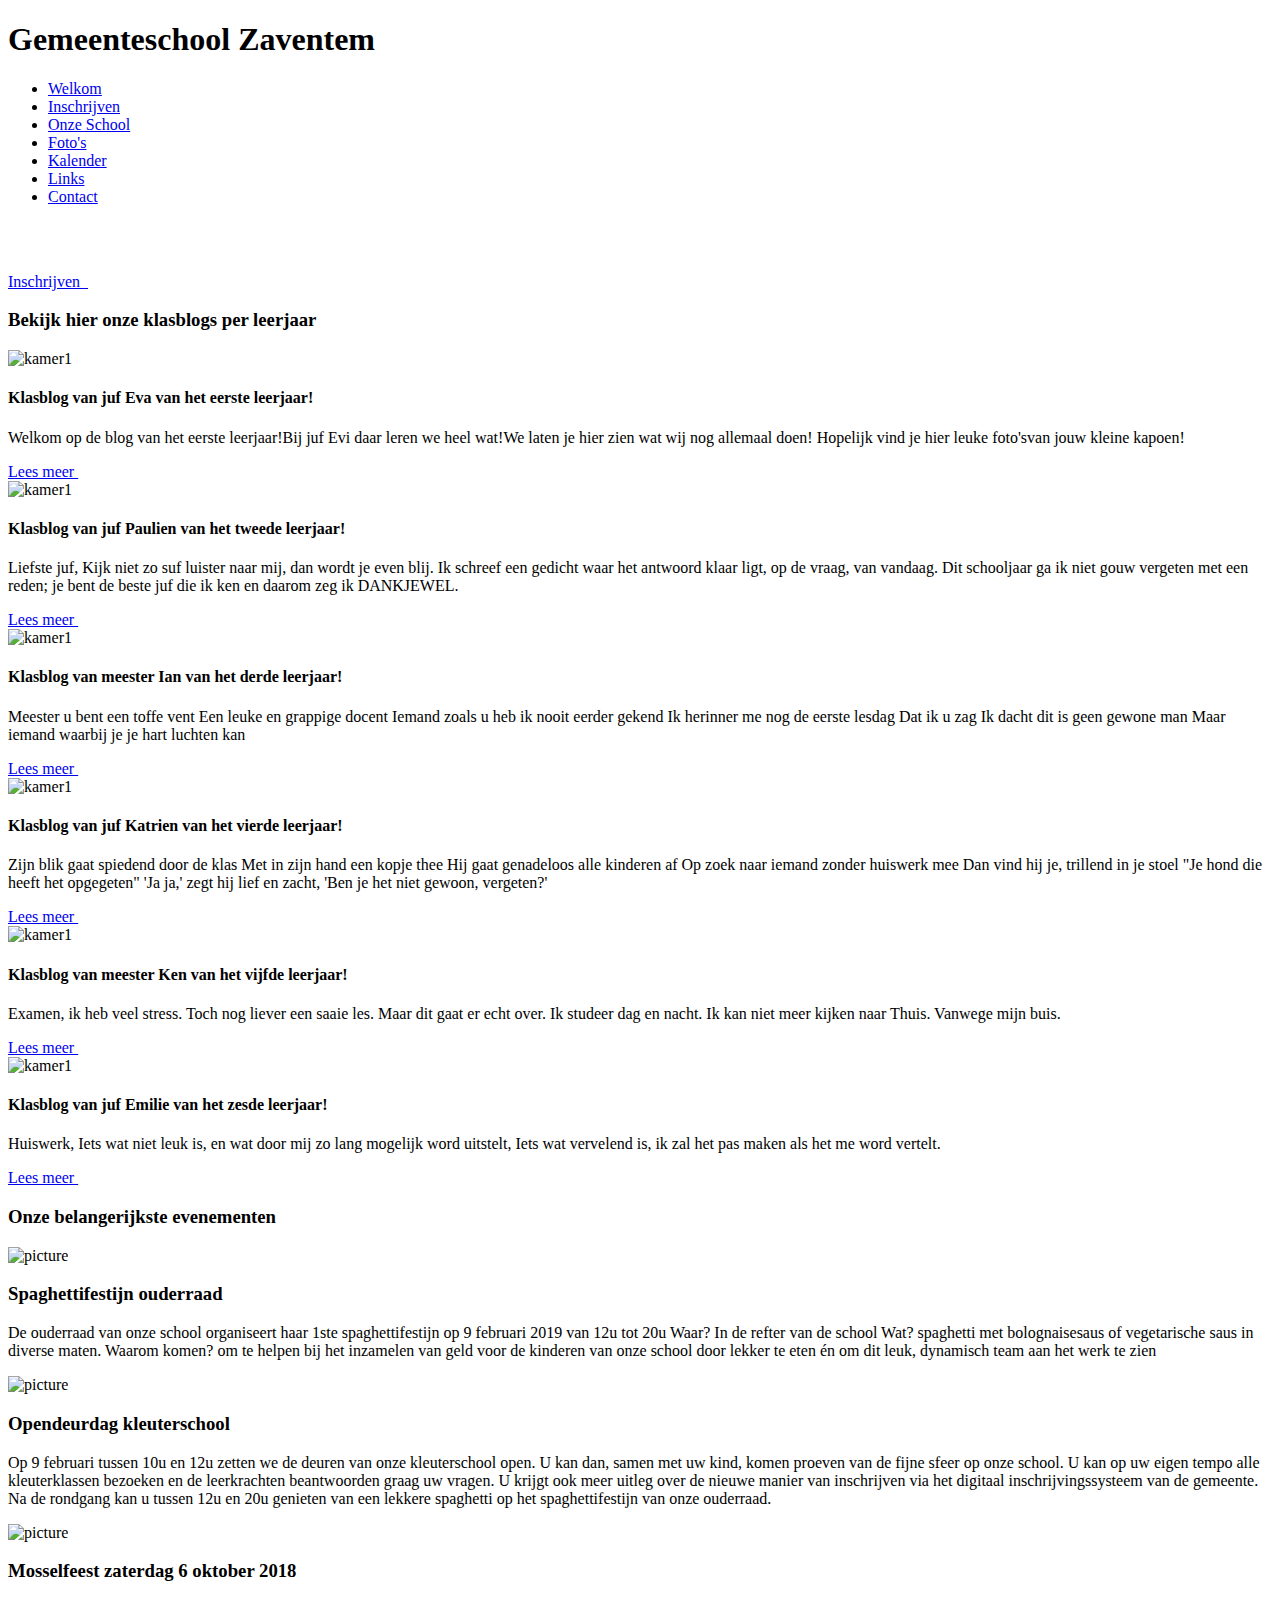
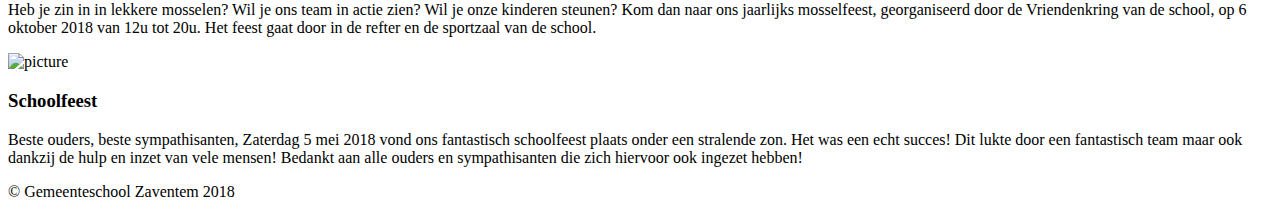
==== gdmgent-1819-ux-2ek-spindelphine-master/index.html @ dea1932c "Add files via upload" ====
<!DOCTYPE html>
<html lang="nl">

<head>
    <meta charset="UTF-8">
    <meta name="viewport" content="width=device-width, initial-scale=1.0">
    <meta http-equiv="X-UA-Compatible" content="ie=edge">
    <link href="https://fonts.googleapis.com/css?family=Roboto:400,500,700,900&display=swap" rel="stylesheet">
    <script defer src="https://use.fontawesome.com/releases/v5.0.10/js/all.js"
        integrity="sha384-slN8GvtUJGnv6ca26v8EzVaR9DC58QEwsIk9q1QXdCU8Yu8ck/tL/5szYlBbqmS+" crossorigin="anonymous">
    </script>
    <link rel="stylesheet" href="assets/css/variables.css">
    <link rel="stylesheet" href="assets/css/reset.css">
    <link rel="stylesheet" href="assets/css/style.css">
    <title>Gemeenteschool Zaventem</title>
</head>

<body>
    <header>
        <nav>
            <h1>Gemeenteschool Zaventem</h1>
            <ul>
                <li><a class="active" href="#">Welkom</a></li>
                <li><a href="#">Inschrijven</a></li>
                <li><a href="#">Onze School</a></li>
                <li><a href="#">Foto's</a></li>
                <li><a href="#">Kalender</a></li>
                <li><a href="#">Links</a></li>
                <li><a href="#">Contact</a></li>
            </ul>
            </div>
        </nav>
    </header>

    <main>
        <div>
            <section id="banner" class="container">
                <h2><br /></h2>
                <article>
                    <a href="#" class="cta">Inschrijven &nbsp;<i class="far fa-arrow-alt-circle-right"></i></a>
                </article>
            </section>
        </div>

        <div class="container" id="klasblogs">
            <h3>Bekijk hier onze klasblogs per leerjaar</h3>
            <section>
                <div class="klas">
                    <div>
                        <img src="images/eerste.jpg" alt="kamer1">
                        <h4>Klasblog van juf Eva van het eerste leerjaar!</h4>
                        <div class="shadow"></div>
                    </div>
                    <p>Welkom op de blog van het eerste leerjaar!
                        ​Bij juf Evi
                        daar leren we heel wat!
                        ​We laten je hier zien wat wij
                        nog allemaal doen!
                        Hopelijk vind je hier leuke foto's
                        ​van jouw kleine kapoen!</p>
                    <a href="#" class="cta">Lees meer&nbsp;<i class="far fa-arrow-alt-circle-right"></i></a>
                </div>
                <div class="klas">
                    <div>
                        <img src="images/tweede.jpg" alt="kamer1">
                        <h4>Klasblog van juf Paulien van het tweede leerjaar!</h4>
                        <div class="shadow"></div>
                    </div>
                    <p>Liefste juf,
                        Kijk niet zo suf
                        luister naar mij,
                        dan wordt je even blij.
                        Ik schreef een gedicht
                        waar het antwoord klaar ligt,
                        op de vraag,
                        van vandaag.
                        Dit schooljaar ga ik niet gouw vergeten
                        met een reden;
                        je bent de beste juf die ik ken
                        en daarom zeg ik DANKJEWEL.</p>
                    <a href="#" class="cta">Lees meer&nbsp;<i class="far fa-arrow-alt-circle-right"></i></a>
                </div>
                <div class="klas">
                    <div>
                        <img src="images/derde.jpg" alt="kamer1">
                        <h4>Klasblog van meester Ian van het derde leerjaar!</h4>
                        <div class="shadow"></div>
                    </div>
                    <p>Meester u bent een toffe vent
                        Een leuke en grappige docent
                        Iemand zoals u heb ik nooit eerder gekend
                        Ik herinner me nog de eerste lesdag
                        Dat ik u zag
                        Ik dacht dit is geen gewone man
                        Maar iemand waarbij je je hart luchten kan
                    </p>
                    <a href="#" class="cta">Lees meer&nbsp;<i class="far fa-arrow-alt-circle-right"></i></a>
                </div>
                <div class="klas">
                    <div>
                        <img src="images/vierde.jpg" alt="kamer1">
                        <h4>Klasblog van juf Katrien van het vierde leerjaar!</h4>
                        <div class="shadow"></div>
                    </div>
                    <p>Zijn blik gaat spiedend door de klas
                        Met in zijn hand een kopje thee
                        Hij gaat genadeloos alle kinderen af
                        Op zoek naar iemand zonder huiswerk mee
                        Dan vind hij je, trillend in je stoel
                        "Je hond die heeft het opgegeten"
                        'Ja ja,' zegt hij lief en zacht,
                        'Ben je het niet gewoon, vergeten?'
                    </p>
                    <a href="#" class="cta">Lees meer&nbsp;<i class="far fa-arrow-alt-circle-right"></i></a>
                </div>
                <div class="klas">
                    <div>
                        <img src="images/vijfde.jpg" alt="kamer1">
                        <h4>Klasblog van meester Ken van het vijfde leerjaar!</h4>
                        <div class="shadow"></div>
                    </div>
                    <p>Examen,
                        ik heb veel stress.

                        Toch nog liever een saaie les.

                        Maar dit gaat er echt over.
                        Ik studeer dag en nacht.

                        Ik kan niet meer kijken naar Thuis.
                        Vanwege mijn buis.</p>
                    <a href="#" class="cta">Lees meer&nbsp;<i class="far fa-arrow-alt-circle-right"></i></a>
                </div>
                <div class="klas">
                    <div>
                        <img src="images/zesde.jpg" alt="kamer1">
                        <h4>Klasblog van juf Emilie van het zesde leerjaar!</h4>
                        <div class="shadow"></div>
                    </div>
                    <p>Huiswerk,
                        Iets wat niet leuk is, en wat door mij zo lang mogelijk word uitstelt,
                        Iets wat vervelend is, ik zal het pas maken als het me word vertelt.
                    </p>
                    <a href="#" class="cta">Lees meer&nbsp;<i class="far fa-arrow-alt-circle-right"></i></a>
                </div>
            </section>
        </div>

        <div id="extra">
            <div class="container">
                <h3>Onze belangerijkste evenementen</h3>
                <section class="extracard">
                    <div>
                        <img src="images/spaghet.jpg" alt="picture">
                        <article>
                            <h3>Spaghettifestijn ouderraad </h3>
                            <p>De ouderraad van onze school organiseert haar 1ste spaghettifestijn op

                                9 februari 2019 van 12u tot 20u

                                Waar? In de refter van de school

                                Wat? spaghetti met bolognaisesaus of vegetarische saus in diverse maten.

                                Waarom komen?
                                om te helpen bij het inzamelen van geld voor de kinderen van onze school door lekker te
                                eten én om dit leuk, dynamisch team aan het werk te zien</p>
                        </article>
                    </div>
                </section>
                <section class="extracard">
                    <div>
                        <img src="images/kid.jpg" alt="picture">
                        <article>
                            <h3>Opendeurdag kleuterschool</h3>
                            <p>Op 9 februari tussen 10u en 12u zetten we de deuren van onze kleuterschool open.

                                U kan dan, samen met uw kind, komen proeven van de fijne sfeer op onze school. U kan op
                                uw eigen tempo alle kleuterklassen bezoeken en de leerkrachten beantwoorden graag uw
                                vragen.

                                U krijgt ook meer uitleg over de nieuwe manier van inschrijven via het digitaal
                                inschrijvingssysteem van de gemeente.

                                Na de rondgang kan u tussen 12u en 20u genieten van een lekkere spaghetti op het
                                spaghettifestijn van onze ouderraad.
                            </p>
                        </article>
                    </div>
                </section>
                <section class="extracard">
                    <div>
                        <img src="images/mussels.jpg" alt="picture">
                        <article>
                            <h3>Mosselfeest zaterdag 6 oktober 2018</h3>
                            <p>Heb je zin in in lekkere mosselen?

                                Wil je ons team in actie zien?

                                Wil je onze kinderen steunen?

                                Kom dan naar ons jaarlijks mosselfeest, georganiseerd door de Vriendenkring van de
                                school, op 6 oktober 2018 van 12u tot 20u.

                                Het feest gaat door in de refter en de sportzaal van de school.</p>
                        </article>
                    </div>
                </section>
                <section class="extracard">
                    <div>
                        <img src="images/feest.jpg" alt="picture">
                        <article>
                            <h3>Schoolfeest</h3>
                            <p>Beste ouders, beste sympathisanten,
                                Zaterdag 5 mei 2018 vond ons fantastisch schoolfeest plaats onder een stralende zon.
                                Het was een echt succes! Dit lukte door een fantastisch team maar ook dankzij de hulp en
                                inzet van vele mensen!
                                Bedankt aan alle ouders en sympathisanten die zich hiervoor ook ingezet hebben!</p>
                        </article>
                    </div>
                </section>
            </div>
        </div>
        <footer>

            <p>© Gemeenteschool Zaventem 2018</p>
        </footer>
    </main>
</body>

</html>
---- gdmgent-1819-ux-2ek-spindelphine-master/assets/css/variables.css ----
:root {
  /** Colours */
  --c-blauw: #32c5c5;
  --c-white: white;
  --c-divide: #f7fafc;
  --c-text: #525252;
  --c-black: black;
  --c-roos: rgb(255, 98, 98);
  --c-cta: rgb(46, 191, 155);
  --c-mute: #C6C6C6;


  /** Fonts */
  --f-font:'Roboto', sans-serif;

  /** Font-weights */
  --f-regular: 400;
  --f-regular: var(--f-reg);
  --f-medium: 500;
  --f-med: var(--f-medium);
  --f-bold: 700;
  --f-black: 900;

  /** Unit */
  --unit: 8px;
  --unit2: calc(2 * var(--unit));
  --unit3: calc(3 * var(--unit));
  --unit4: calc(4 * var(--unit));
  --unit6: calc(2 * var(--unit3));
  --unit8: calc(4 * var(--unit2));

}
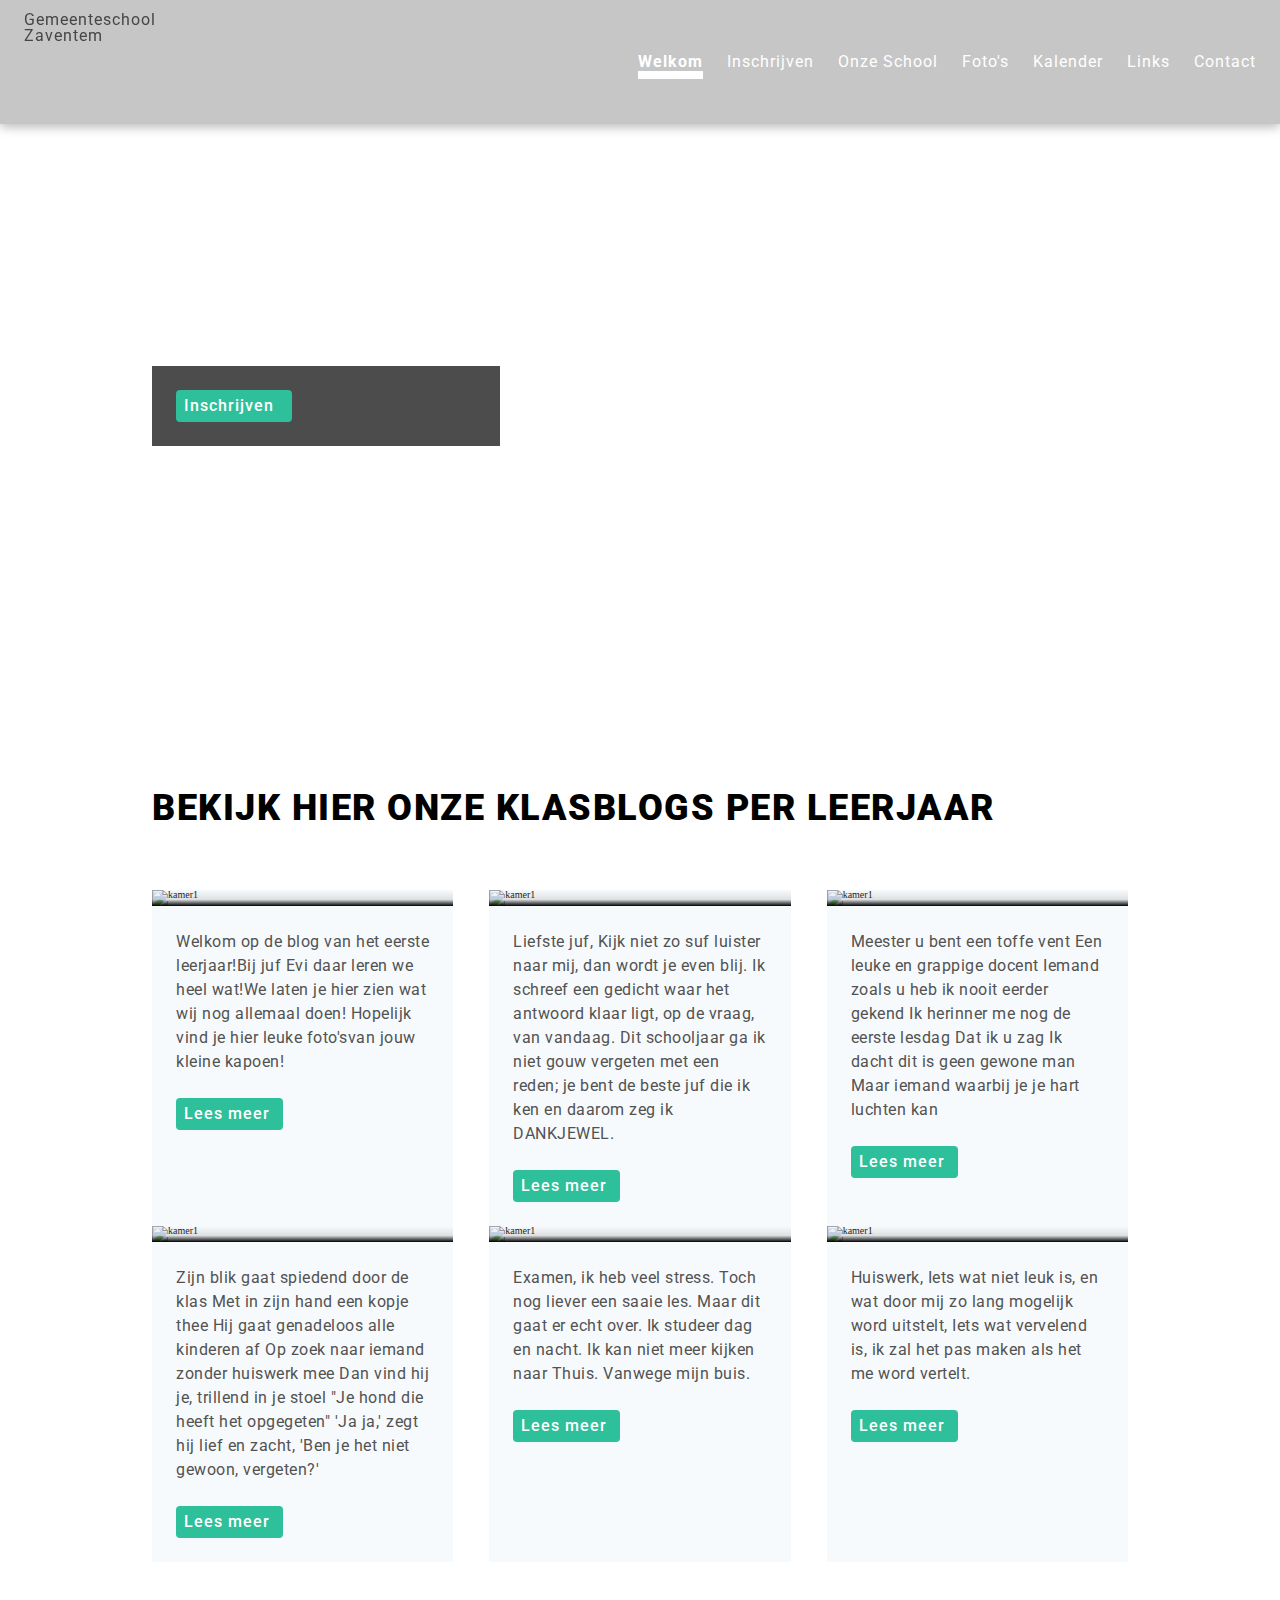
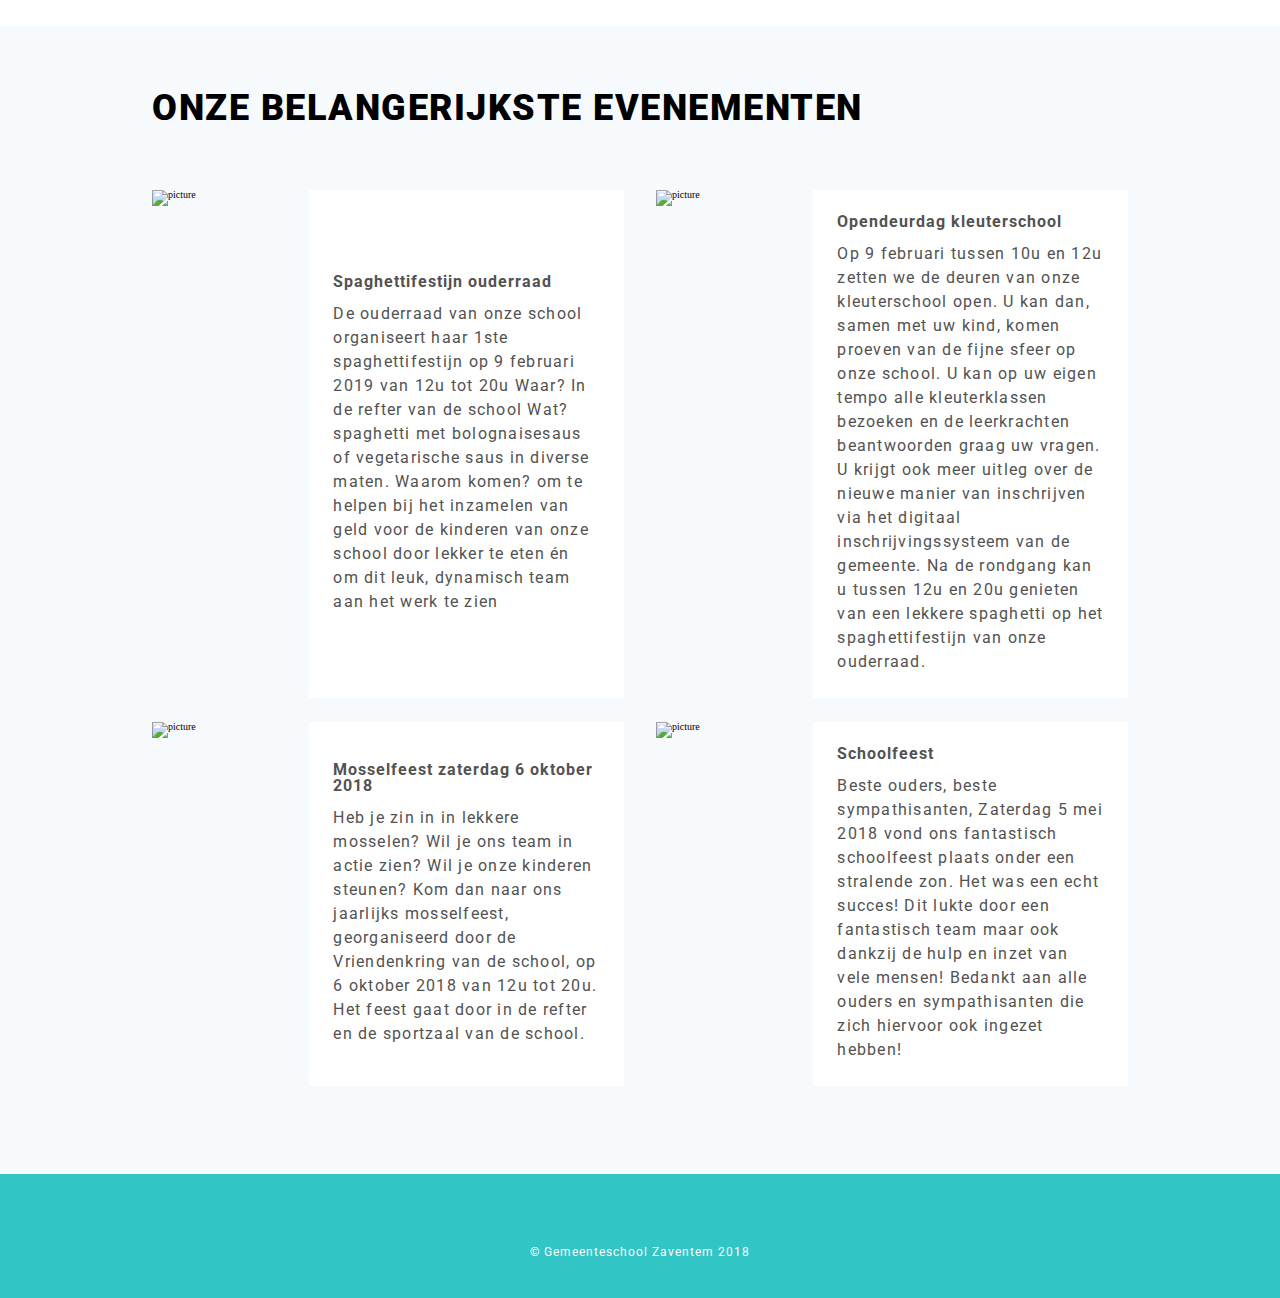
==== commit 668642ff: "Update index.html" ====
--- a/gdmgent-1819-ux-2ek-spindelphine-master/index.html
+++ b/gdmgent-1819-ux-2ek-spindelphine-master/index.html
@@ -12,6 +12,8 @@
     <link rel="stylesheet" href="assets/css/variables.css">
     <link rel="stylesheet" href="assets/css/reset.css">
     <link rel="stylesheet" href="assets/css/style.css">
+    <link rel="stylesheet" href="assets/css/base.css">
+    <link rel="stylesheet" href="assets/css/main.css">
     <title>Gemeenteschool Zaventem</title>
 </head>
 
@@ -228,4 +230,4 @@
     </main>
 </body>
 
-</html>+</html>
--- a/gdmgent-1819-ux-2ek-spindelphine-master/assets/css/base.css
+++ b/gdmgent-1819-ux-2ek-spindelphine-master/assets/css/base.css
@@ -0,0 +1,102 @@
+html {
+  height: 100%;
+}
+
+body {
+  font-family: var(--t-body);
+  height: inherit;
+  margin: 0;
+}
+/*reset*/
+html, body, div, span, applet, object, iframe,
+h1, h2, h3, h4, h5, h6, p, blockquote, pre,
+a, abbr, acronym, address, big, cite, code,
+del, dfn, em, img, ins, kbd, q, s, samp,
+small, strike, strong, sub, sup, tt, var,
+b, u, i, center,
+dl, dt, dd, ol, ul, li,
+fieldset, form, label, legend,
+table, caption, tbody, tfoot, thead, tr, th, td,
+article, aside, canvas, details, embed, 
+figure, figcaption, footer, header, hgroup, 
+menu, nav, output, ruby, section, summary,
+time, mark, audio, video {
+	margin: 0;
+	padding: 0;
+	border: 0;
+	font-size: 100%;
+	font: inherit;
+	vertical-align: baseline;
+	z-index: 600;
+}
+
+
+/* HTML5 display-role reset for older browsers */
+article, aside, details, figcaption, figure, 
+footer, header, hgroup, menu, nav, section {
+	display: block;
+}
+
+body {
+	line-height: 1;
+}
+
+/***** Common Formatting *****/
+blockquote {
+margin:1.25em;
+padding:1.25em 1.25em 0 1.25em;
+}
+
+blockquote:before, blockquote:after,
+q:before, q:after {
+	content: '';
+	content: none;
+}
+ 
+sup {
+position:relative;
+bottom:0.3em;
+vertical-align:baseline;
+}
+ 
+sub {
+position:relative;
+bottom:-0.2em;
+vertical-align:baseline;
+}
+ 
+acronym, abbr {
+cursor:help;
+letter-spacing:1px;
+border-bottom:1px dashed;
+}
+
+ 
+/***** Forms *****/
+ 
+form {
+display:inline;
+}
+ 
+input, select, textarea {
+	font:1em Arial, Helvetica, sans-serif;
+}
+ 
+textarea {
+	width:100%;
+	line-height:1.25;
+}
+ 
+label {
+	cursor:pointer;
+}
+ 
+/***** Tables *****/
+table {
+	border-collapse: collapse;
+	border-spacing: 0;
+}
+ 
+table tr td {
+	padding:2px;
+}
--- a/gdmgent-1819-ux-2ek-spindelphine-master/assets/css/main.css
+++ b/gdmgent-1819-ux-2ek-spindelphine-master/assets/css/main.css
@@ -0,0 +1,364 @@
+html {
+    font-size: calc(62.5%);
+    line-height: calc(62.5%);
+    font-family: "robot", "sans-serif"
+}
+
+a,
+p,
+h1,
+h2,
+h3,
+h4,
+span,
+sub {
+    font-family: 'Roboto', sans-serif;
+    color: var(--c-text);
+    letter-spacing: .1rem;
+    font-size: 1.6rem;
+    transition: .2s;
+}
+
+header {
+    display: flex;
+    flex-direction: column;
+    justify-content: space-between;
+    width: 100%;
+    box-sizing: border-box;
+}
+
+header input[type="checkbox"] {
+    display: none;
+}
+
+header div>ul:first-of-type {
+    justify-self: flex-end;
+    padding: var(--unit2) var(--unit3);
+}
+
+header nav {
+    background: var(--c-mute);
+    z-index: 1;
+    display: flex;
+    flex-direction: row;
+    justify-content: space-between;
+    align-items: center;
+    padding: 12px var(--unit3);
+    box-shadow: 0px 3px 10px 0px rgba(0, 0, 0, 0.28);
+}
+
+header nav>ul {
+    display: flex;
+    align-items: center;
+    height: 100%;
+}
+
+header div>ul {
+    display: flex;
+    justify-content: flex-end;
+    list-style: none;
+}
+
+header li {
+    display: inline-block;
+}
+
+header li:not(:first-of-type):not(.dropcontent),
+header input {
+    margin-left: var(--unit3);
+}
+
+header nav a {
+    color: var(--c-white);
+}
+
+header input {
+    border: none;
+    background: rgba(255, 255, 255, 0.9);
+    border-radius: 50px;
+    padding: var(--unit);
+    margin-right: calc(var(--unit) / 2);
+    font-family: "roboto";
+    font-size: 1.6rem;
+}
+
+a {
+    text-decoration: none;
+}
+
+header h1 {
+    display: inline-block;
+    width: 100px;
+    height: 100px;
+    background-repeat: no-repeat;
+    background-image: url("../../brand/logo.png");
+    filter: brightness(85%);
+}
+
+.active {
+    font-weight: var(--f-bold);
+    border-bottom: var(--unit) solid var(--c-white);
+
+}
+
+nav li:hover {
+    text-shadow: 0 0 1px var(--c-white), 0 0 1px var(--c-white);
+}
+
+
+/* de pagina*/
+/* eerst de banner*/
+
+.container {
+    box-sizing: border-box;
+    margin: 0 auto;
+    max-width: 1024px;
+    width: 100%;
+    padding: var(--unit3);
+}
+
+main>div:first-of-type {
+    background: url("../../images/banner.jpg") no-repeat;
+    background-position: center;
+    background-size: cover;
+    height: 50vh;
+    min-height: 350px;
+    max-height: 500px;
+    padding: var(--unit4);
+}
+
+#banner article * {
+    color: var(--c-white);
+    z-index: 1;
+}
+
+h2 {
+
+    display: inline-block;
+    color: var(--c-white);
+    text-transform: uppercase;
+    font-size: 3.6rem;
+    font-weight: var(--f-black);
+    line-height: 5rem;
+    text-shadow: 4px 4px 10px rgba(0, 0, 0, 0.5);
+}
+
+article {
+    background: rgba(0, 0, 0, .7);
+    margin-top: var(--unit6);
+    max-width: 300px;
+    padding: var(--unit3);
+    display: flex;
+    flex-direction: column;
+}
+
+article h3 {
+    font-weight: var(--f-bold);
+}
+
+article p {
+    margin: calc(var(--unit2) - (var(--unit) / 2)) 0 var(--unit4);
+    letter-spacing: .125rem;
+    line-height: 2.1rem;
+}
+
+.cta {
+    color: var(--c-white);
+    background-color: var(--c-cta);
+    font-weight: var(--f-med);
+    padding: var(--unit);
+    border-radius: 4px;
+    align-self: flex-start;
+}
+
+#klasblogs {
+    padding-bottom: var(--unit8);
+}
+
+#klasblogs section {
+    background: var(--c-white);
+    display: flex;
+    flex-wrap: wrap;
+    flex-direction: row;
+    justify-content: space-between;
+}
+
+div>h3 {
+    font-size: 3.6rem;
+    color: var(--c-groen);
+    font-weight: var(--f-black);
+    text-transform: uppercase;
+    letter-spacing: .15rem;
+    margin: calc(var(--unit) + var(--unit4)) 0 var(--unit8);
+}
+
+.klas {
+    flex-basis: calc((100% / 3) - var(--unit3));
+    background-color: var(--c-divide);
+}
+
+.klas>div {
+    position: relative;
+    overflow: hidden;
+    max-height: 240px;
+}
+
+.klas img {
+    float: left;
+    z-index: 1;
+    width: 100%;
+    top: 0;
+    left: 0;
+    transition: .2s ease-out;
+}
+
+.klas:hover img {
+    transform: scale(1.05);
+    transform-origin: center;
+}
+
+.klas .shadow {
+    z-index: 2;
+    background: linear-gradient(to bottom, rgba(255, 255, 255, 0) 0%, rgba(255, 255, 255, 0.01) 1%, rgba(172, 172, 172, 0.33) 59%, rgba(0, 0, 0, 1) 100%);
+    position: absolute;
+    height: 100%;
+    width: 100%;
+    bottom: 0;
+}
+
+.klas h4 {
+    z-index: 3;
+    position: absolute;
+    width: 100%;
+    box-sizing: border-box;
+    bottom: 0;
+    font-size: 2.4rem;
+    line-height: 2.9rem;
+    font-weight: var(--f-black);
+    padding: var(--unit3);
+    color: var(--c-white);
+}
+
+.klas p,
+.klas .cta {
+    margin: var(--unit3);
+    float: left;
+}
+
+.klas p {
+    letter-spacing: .05rem;
+    line-height: 2.4rem;
+    margin-bottom: 0;
+}
+
+#extra {
+    background: var(--c-divide);
+    padding-bottom: var(--unit8)
+}
+
+#extra .container {
+    display: flex;
+    flex-wrap: wrap;
+    flex-direction: row;
+    justify-content: space-between;
+}
+
+#extra h3 {
+    width: 100%;
+}
+
+.extracard {
+    flex-basis: calc(50% - 2 * var(--unit));
+    display: flex;
+    flex-wrap: wrap;
+    flex-direction: row;
+    justify-content: space-between;
+}
+
+.extracard div {
+    display: flex;
+    flex-direction: row;
+}
+
+.extracard img {
+    object-fit: cover;
+    object-position: center;
+    height: 100%;
+    width: calc(100% / 3);
+}
+
+.extracard article {
+    display: flex;
+    justify-content: center;
+    background: var(--c-white);
+    margin: 0;
+    max-width: unset;
+    box-sizing: border-box;
+    align-self: stretch;
+    width: calc(100% / 3 * 2);
+}
+
+.extracard p {
+    margin-bottom: 0;
+    line-height: 2.4rem;
+}
+
+.extracard:nth-of-type(1),
+.extracard:nth-of-type(2) {
+    margin-bottom: var(--unit3);
+}
+
+footer {
+    background: var(--c-blauw);
+    display: flex;
+    padding: calc(var(--unit4) + var(--unit));
+    flex-direction: column;
+    align-items: center;
+}
+
+footer li {
+    display: inline-block;
+    margin: 0 var(--unit3);
+}
+
+footer * {
+    font-size: 1.2rem;
+    color: var(--c-white);
+}
+
+footer>* {
+    margin-top: var(--unit4);
+}
+
+footer ul {
+    display: flex;
+    justify-content: space-around;
+}
+
+footer>a {
+    display: flex;
+    align-items: center;
+    justify-content: center;
+}
+
+footer div p {
+    font-weight: var(--f-bold);
+}
+
+footer div {
+    display: flex;
+    flex-direction: column;
+    align-items: center;
+}
+
+footer nav a {
+    font-size: 1.8rem;
+}
+
+main>div:first-of-type {
+    padding-top: 120px;
+}
+
+.extracard img:hover {
+    filter: contrast(50%)
+}